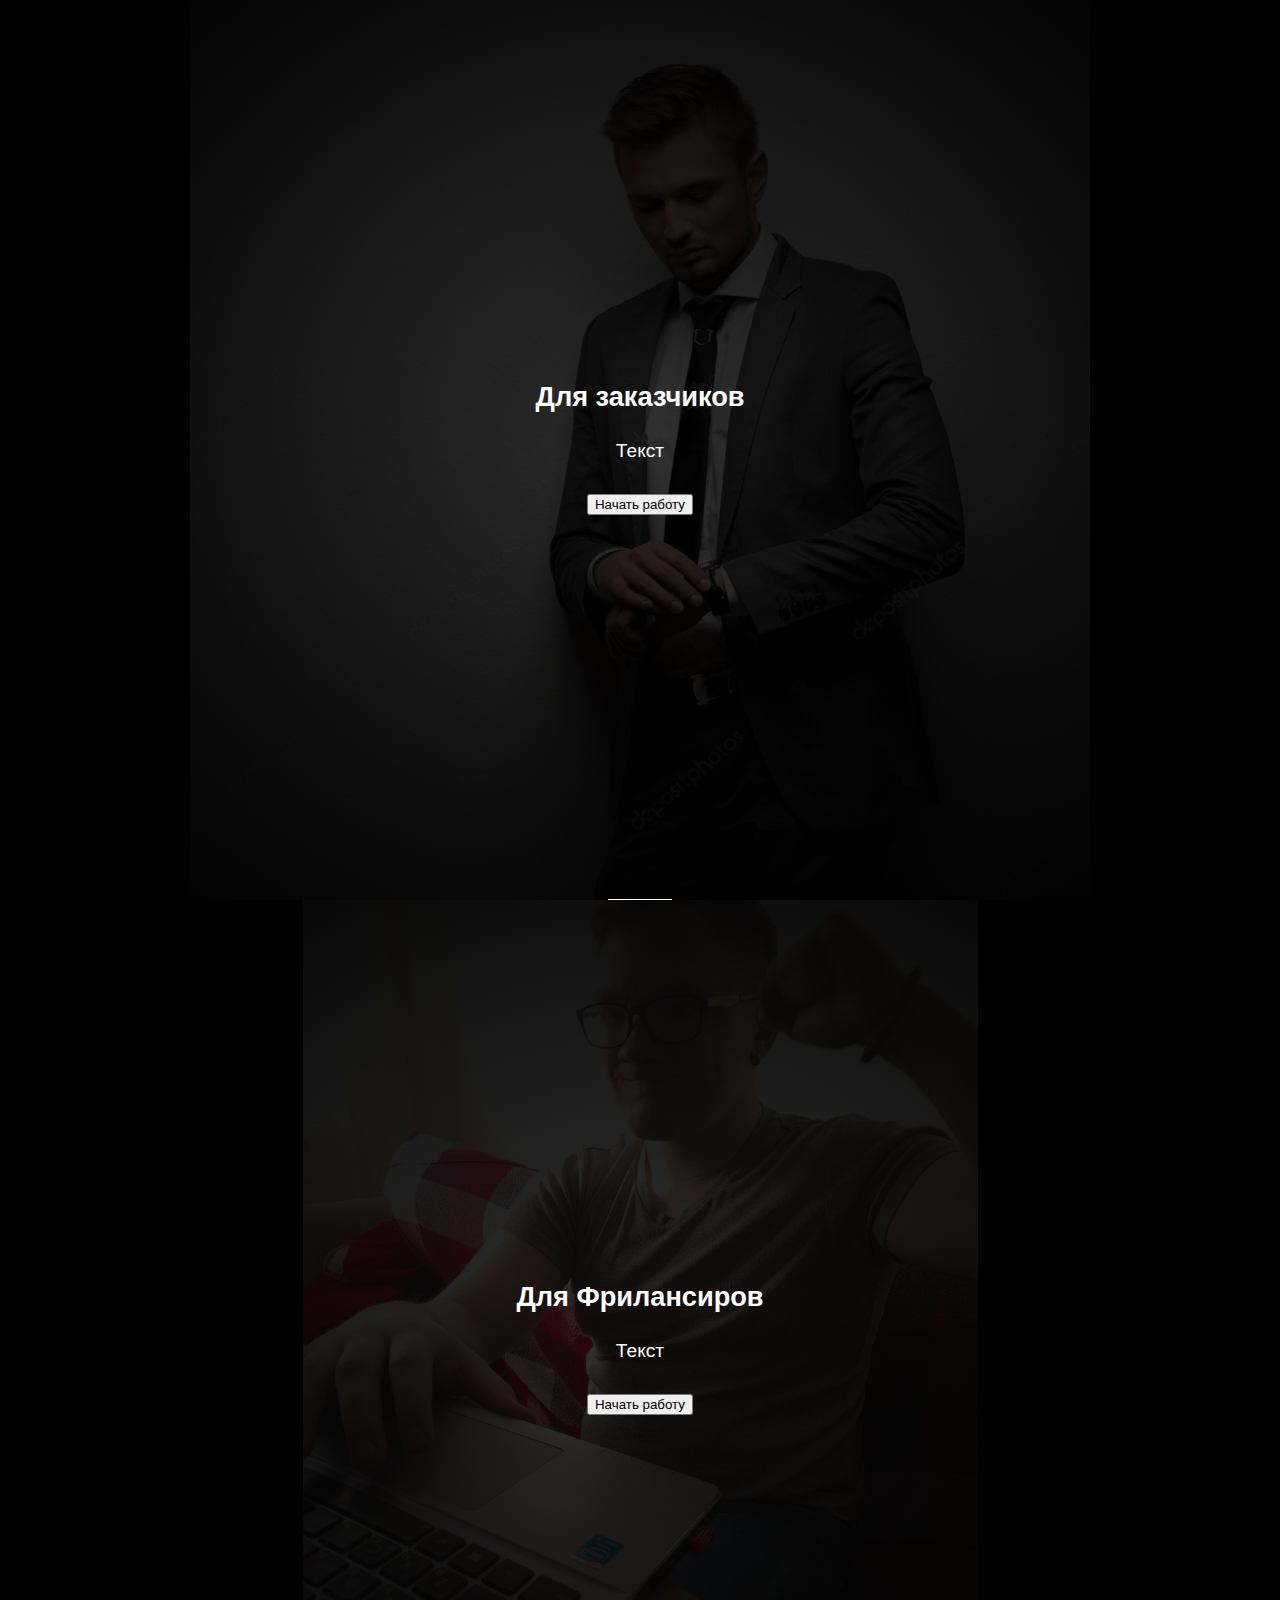
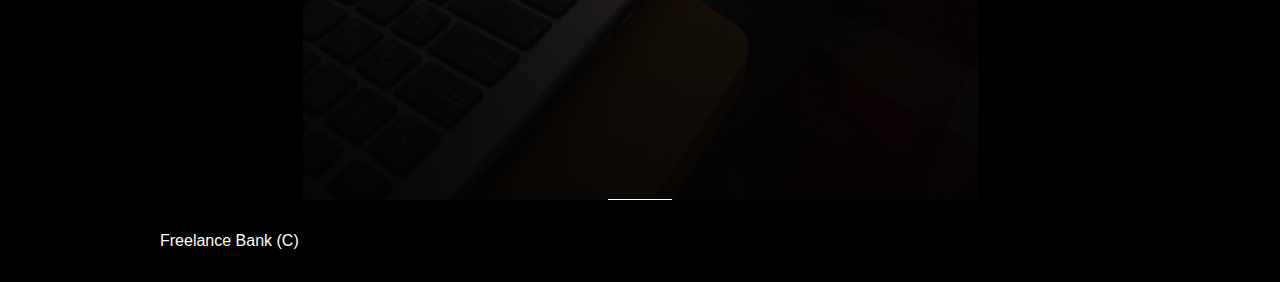
==== index.html @ a7954c21 "Stylish" ====
<!DOCTYPE html>
<html lang="ru">
<head>
    <meta charset="UTF-8">
    <title>Freelance Bank</title>
    <link rel="stylesheet" href="/assets/css/base.css">
    <meta name="viewport" content="width=device-width, initial-scale=1, shrink-to-fit=no">
</head>
<body>
<header>

</header>
<main>
    <div class="two-sides">
        <section class="side center-text">
            <h3 class="header">Для заказчиков</h3>
            <div class="caption">Текст</div>
            <div class="actions-section">
                <button onclick="location.href='customer.html';">Начать работу</button>
            </div>
            <div class="background-cover radial-mask">
                <img src="/assets/img/customer.png">
            </div>
        </section>
        <section class="side center-text">
            <h3 class="header">Для Фрилансиров</h3>
            <div class="caption">Текст</div>
            <div class="actions-section">
                <button onclick="location.href='freelancer.html';">Начать работу</button>
            </div>
            <div class="background-cover radial-mask">
                <img src="/assets/img/freelancer.jpg">
            </div>
        </section>
    </div>
    <footer>
        <div >Freelance Bank (C)</div>
    </footer>
</main>
</body>
</html>
---- assets/css/base.css ----
* {
    font-family: sans-serif;
    z-index: 1;
}

html {
    font-size: 16px;
}

html, body {
    margin: 0;
    padding: 0;
    height: 100%;
    width: 100%;
    position: relative;
    color: white;
    background-color: black;
}

main {
    width: 100%;
    height: 100%;
    max-width: 1024px;
    margin: 0 auto;
    position: relative;
}

/* Landing classes */

main > * {
    /*min-height: 100vh;*/
    /*height: 100%;*/
    height: 100vh;
    max-height: 100vh;
    position: relative;
}

main > *:after, .two-sides .side:after {
    content: '';
    width: 4rem;
    height: 1px;
    bottom: 0;
    left: calc(50% - 2rem);
    position: absolute;
    background-color: white;
}

main > *:nth-last-child(1):after {
    content: none;
}

.two-sides {
    /*display: flex;*/
    /*flex-direction: column;*/
    /*height: 100%;*/
    max-height: none;
    height: auto;
    position: relative;
    /*min-height: 100vh;*/
}

.two-sides .side {
    /*width: 100%;*/
    height: 100vh;
    /*height: 100%;*/
    display: flex;
    flex-direction: column;
    justify-content: center;
    align-items: center;
    position: relative;
}

.two-sides .side .header {
    font-size: 1.7rem;
}

.two-sides .side .caption {
    font-size: 1.2rem;
}

.content-screen {
    padding: 2rem;
    height: calc(100% - 4rem);
}

.actions-section {
    padding: 2rem;
}

footer {
    height: auto;
    padding: 2rem;
}

/* Common classes */

.center-text {
    text-align: center;
}

.background-cover {
    top: 0;
    left: 0;
    width: 100%;
    height: 100%;
    position: absolute;
    display: flex;
    flex-direction: column;
    align-items: center;
    justify-content: center;
    background-color: black;
    overflow-x: hidden;
    z-index: 0;
}

.background-cover img {
    display: block;
    opacity: 0.2;
    height: 100%;
    width: auto;
    object-fit: cover;
}

.radial-mask{
    /*position: relative;*/
}

.radial-mask:after {
    content: '';
    position: absolute;
    left: 0;
    top: 0;
    width: 100%;
    height: 100%;
    /*background: -moz-radial-gradient(center, ellipse cover, rgba(0, 0, 0, 0.2) 0%, rgba(0, 0, 0, 0.8) 100%);*/
    /*background: -webkit-radial-gradient(center, ellipse cover, rgba(0, 0, 0, 0.2) 0%, rgba(0, 0, 0, 0.8) 100%);*/
    background: radial-gradient(ellipse at center, rgba(0, 0, 0, 0) 0%, rgba(0, 0, 0, 1) 100%);
    /*filter: progid:DXImageTransform.Microsoft.gradient(startColorstr='#33000000', endColorstr='#cc000000', GradientType=1);*/
    z-index: 2;
}
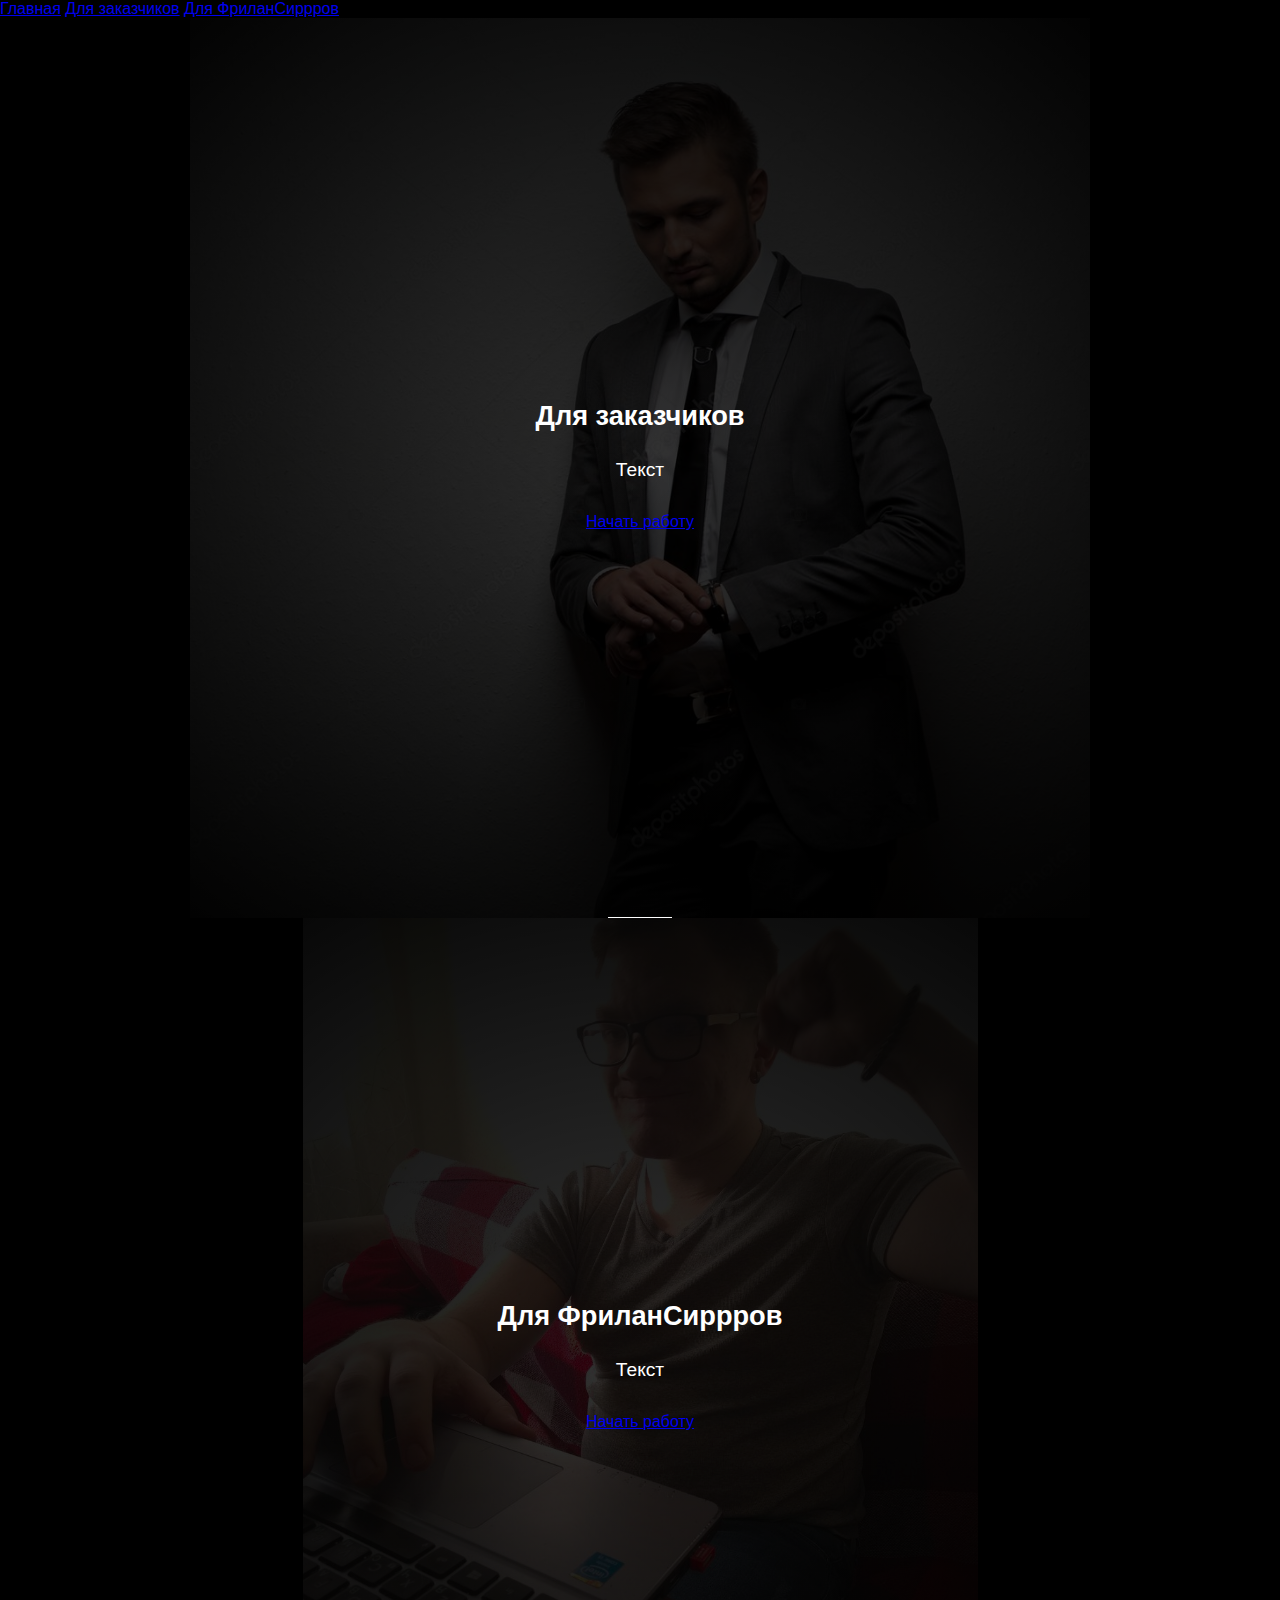
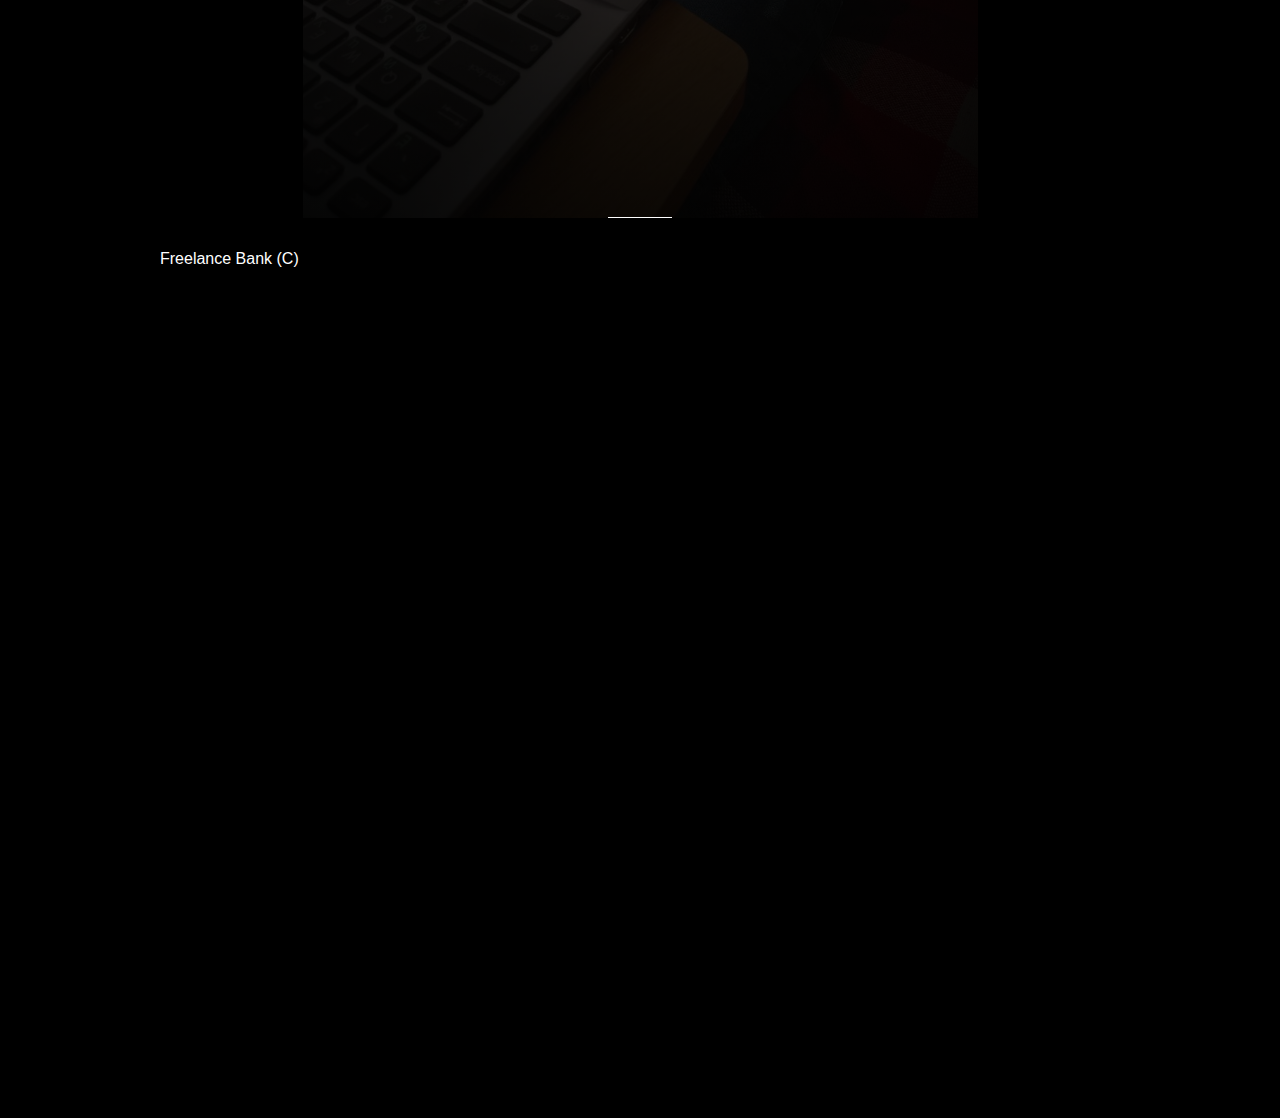
==== commit 2814350c: "Fixes" ====
--- a/index.html
+++ b/index.html
@@ -8,7 +8,15 @@
 </head>
 <body>
 <header>
-
+    <div class="menu-section" id="header-menu">
+        <a class="menu-button" href="#header-menu"></a>
+        <a class="menu-close-button" href="#"></a>
+        <nav>
+            <a href="/" onclick="location.hash='';">Главная</a>
+            <a href="customer.html" onclick="location.hash='';">Для заказчиков</a>
+            <a href="freelancer.html" onclick="location.hash='';">Для ФриланCиррров</a>
+        </nav>
+    </div>
 </header>
 <main>
     <div class="two-sides">
@@ -16,25 +24,25 @@
             <h3 class="header">Для заказчиков</h3>
             <div class="caption">Текст</div>
             <div class="actions-section">
-                <button onclick="location.href='customer.html';">Начать работу</button>
+                <a href="customer.html" class="button">Начать работу</a>
             </div>
             <div class="background-cover radial-mask">
                 <img src="/assets/img/customer.png">
             </div>
         </section>
         <section class="side center-text">
-            <h3 class="header">Для Фрилансиров</h3>
+            <h3 class="header">Для ФриланCиррров</h3>
             <div class="caption">Текст</div>
             <div class="actions-section">
-                <button onclick="location.href='freelancer.html';">Начать работу</button>
+                <a href="freelancer.html" class="button">Начать работу</a>
             </div>
             <div class="background-cover radial-mask">
                 <img src="/assets/img/freelancer.jpg">
             </div>
         </section>
     </div>
-    <footer>
-        <div >Freelance Bank (C)</div>
+    <footer class="content-screen">
+        <div>Freelance Bank (C)</div>
     </footer>
 </main>
 </body>
